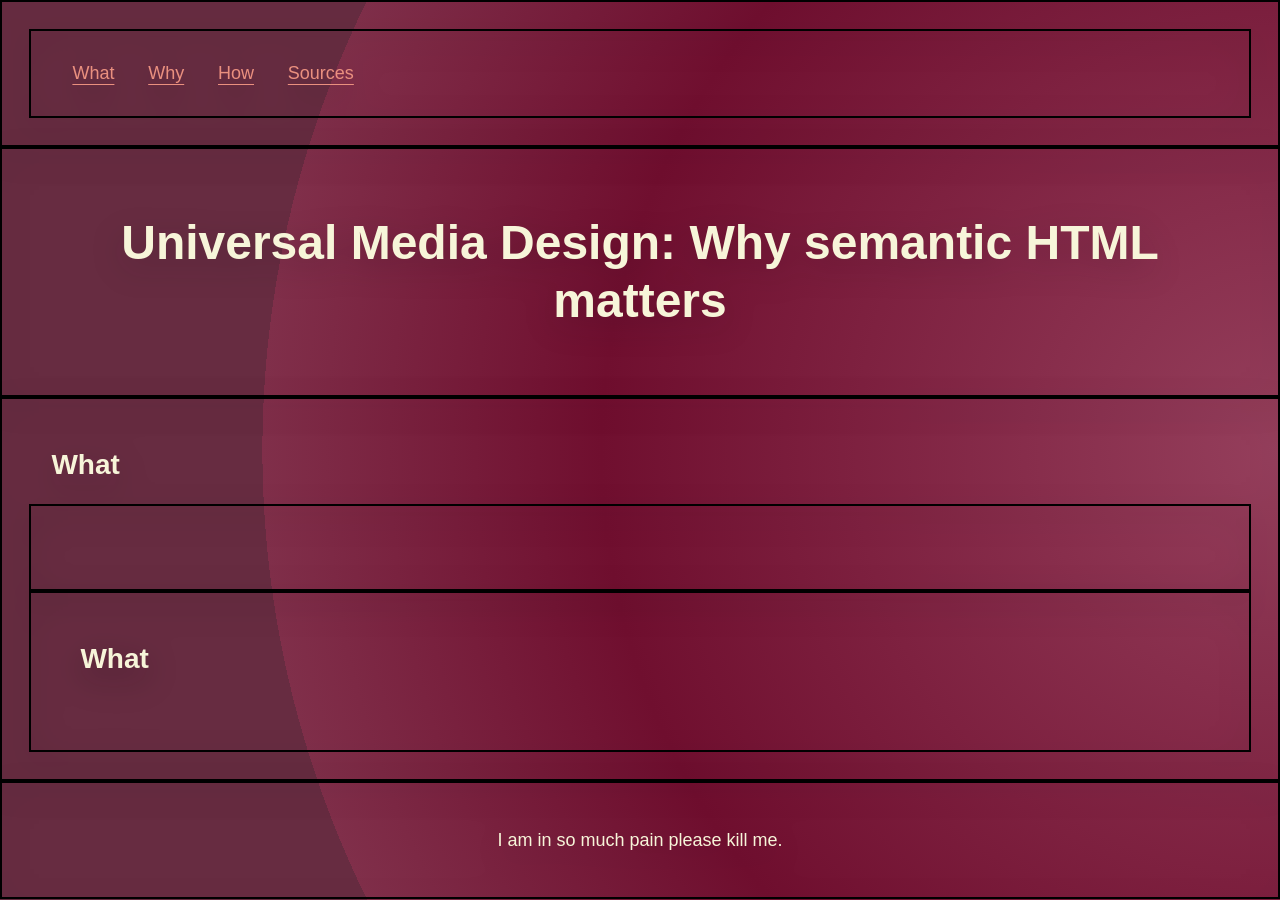
==== how-universal.html @ cd9b646c "universal design website base design" ====
<!doctype html>
<html lang="">

<head>
  <meta charset="utf-8">
  <meta name="viewport" content="width=device-width, initial-scale=1">
  <title></title>
  <link rel="stylesheet" href="css/style.css">
  <meta name="description" content="">

  <meta property="og:title" content="Universal Media Design: Why semantic HTML matters">
  <meta property="og:type" content="Article">
  <meta property="og:url" content="UniversalMediaDesignJPearce04/what">
  <meta property="og:image" content="">
  <meta property="og:image:alt" content="">

  <link rel="icon" href="/favicon.ico" sizes="any">
  <link rel="icon" href="/icon.svg" type="image/svg+xml">
  <link rel="apple-touch-icon" href="icon.png">

  <link rel="manifest" href="site.webmanifest">
  <meta name="theme-color" content="#fafafa">
</head>

<body>
  <section id="nav">
    <nav id="what-nav">
      <a href="#">What</a>
      <a href="./why-universal.html">Why</a>    
      <a href="./how-universal.html">How</a>    
      <a href="./sources.html">Sources</a>
    </nav>
  </section>

  <header id="header">
    <h1>Universal Media Design: Why semantic HTML matters</h1>
  </header>


  <section id="main">
    <h2>What</h2>
    <aside>
      <p></p>
    </aside>
    <main>
      <h2>What</h2>
      <p></p>
    </main>
      
  </section>

  <footer>
    <p> I am in so much pain please kill me.</p>
  </footer>

  <script src="js/app.js"></script>

</body>

</html>
---- css/style.css ----
/*! HTML5 Boilerplate v9.0.1 | MIT License | https://html5boilerplate.com/ */

/* main.css 3.0.0 | MIT License | https://github.com/h5bp/main.css#readme */
/*
 * What follows is the result of much research on cross-browser styling.
 * Credit left inline and big thanks to Nicolas Gallagher, Jonathan Neal,
 * Kroc Camen, and the H5BP dev community and team.
 */

*,
*:before,
*:after {
  box-sizing: border-box;
  padding: 0;
  margin: 0;
}

html {
  line-height: 0.8;
}

body {
  background: radial-gradient(
    circle at 100%,
    #953f5c,
    #700f2f 50%,
    #802f4a 75%,
    #672c41 75%
  );
  background-attachment: fixed;
  font-family: var(--font-body);
  color: var(--cream);
  font-size: 1.125rem;
  line-height: 1.7;
  padding: 0;
  margin: 0;
  text-align: left;
  overflow-y: scroll;
}

:root {
    --wine: #9E2E2F;
    --brown: #541D1D;
    --deep: #290707;
    --cream: #F7F5D9;
    --link: #EA907F;
    --pink: #ffa6c4;

    --font-body: 'Atkinson Hyperlegible', Tahoma, Arial, Helvetica, sans-serif;
    --font-head: 'Lato', 'Gill Sans', 'Gill Sans MT', Calibri, 'Trebuchet MS', sans-serif;
}

::-moz-selection {
  background: #b3d4fc;
  text-shadow: none;
}

::selection {
  background: #b3d4fc;
  text-shadow: none;
}

a:link {color: var(--link); text-decoration: underline; text-underline-position: under;}
a:visited {color: var(--link); text-decoration: underline;}
a:hover {color: var(--cream); text-decoration: underline; text-decoration-thickness: 3px;}

header,
nav,
main,
section,
aside,
footer {
  padding: 1.5em;
  border: 2px black solid;
  filter: drop-shadow(0 0.5em 1rem rgba(22, 0, 20, 0.2));
}

header,
footer {
  text-align: center;
}

p, a, h1, h2, h3 {margin: 0.2em; padding: 0.6em;}

h1, h2, h3 {
    font-family: var(--font-head);
    line-height: 1.2;
    color: var(--cream);
}

h1 {font-size: clamp(2rem, 5vw, 3rem); font-weight: 900;}
h2 {font-size: 1.75rem; font-weight: 700;}
h3 {font-size: 1.375rem; font-weight: 700; color: var(--pink);}

hr {
  display: block;
  height: 1px;
  border: 0;
  border-top: 1px solid #ccc;
  margin: 1em 0;
  padding: 0;
}

audio,
canvas,
iframe,
img,
svg,
video {
  vertical-align: middle;
}

/*
 * Remove default fieldset styles.
 */

fieldset {
  border: 0;
  margin: 0;
  padding: 0;
}

/*
 * Allow only vertical resizing of textareas.
 */

textarea {
  resize: vertical;
}

/* ==========================================================================
   Author's custom styles
   ========================================================================== */

/* ==========================================================================
   Helper classes
   ========================================================================== */

.skip-link {
    position: absolute;
    top: 0;
    left: 0;
    z-index: 100;
    padding: 0.75rem 1.25rem;
    background: var(--cream);
    color: var(--deep);
    font-weight: 700;
    text-decoration: underline;
    transform: translateY(-120%);
}

.skip-link:link,
.skip-link:visited {
    color: var(--deep);
}

.skip-link:focus {
    transform: translateY(0);
}

.hidden,
[hidden] {
  display: none !important;
}

.visually-hidden {
  border: 0;
  clip: rect(0, 0, 0, 0);
  height: 1px;
  margin: -1px;
  overflow: hidden;
  padding: 0;
  position: absolute;
  white-space: nowrap;
  width: 1px;
  /* 1 */
}

/*
 * Extends the .visually-hidden class to allow the element
 * to be focusable when navigated to via the keyboard:
 * https://www.drupal.org/node/897638
 */

.visually-hidden.focusable:active,
.visually-hidden.focusable:focus {
  clip: auto;
  height: auto;
  margin: 0;
  overflow: visible;
  position: static;
  white-space: inherit;
  width: auto;
}


.invisible {
  visibility: hidden;
}

/*
 * Clearfix: contain floats
 *
 * The use of `table` rather than `block` is only necessary if using
 * `::before` to contain the top-margins of child elements.
 */

.clearfix::before,
.clearfix::after {
  content: "";
  display: table;
}

.clearfix::after {
  clear: both;
}

@media only screen and (min-width: 35em) {
  /* Style adjustments for viewports that meet the condition */
}

@media (prefers-reduced-motion: no-preference) {
    html {
        scroll-behavior: smooth;
    }
}

@media print,
  (-webkit-min-device-pixel-ratio: 1.25),
  (min-resolution: 1.25dppx),
  (min-resolution: 120dpi) {
  /* Style adjustments for high resolution devices */
}

@media print {
  *,
  *::before,
  *::after {
    background: #fff !important;
    color: #000 !important;
    /* Black prints faster */
    box-shadow: none !important;
    text-shadow: none !important;
  }

  a,
  a:visited {
    text-decoration: underline;
  }

  a[href]::after {
    content: " (" attr(href) ")";
  }

  abbr[title]::after {
    content: " (" attr(title) ")";
  }

  /*
   * Don't show links that are fragment identifiers,
   * or use the `javascript:` pseudo protocol
   */
  a[href^="#"]::after,
  a[href^="javascript:"]::after {
    content: "";
  }

  pre {
    white-space: pre-wrap !important;
  }

  pre,
  blockquote {
    border: 1px solid #999;
    page-break-inside: avoid;
  }

  tr,
  img {
    page-break-inside: avoid;
  }

  p,
  h2,
  h3 {
    orphans: 3;
    widows: 3;
  }

  h2,
  h3 {
    page-break-after: avoid;
  }
}
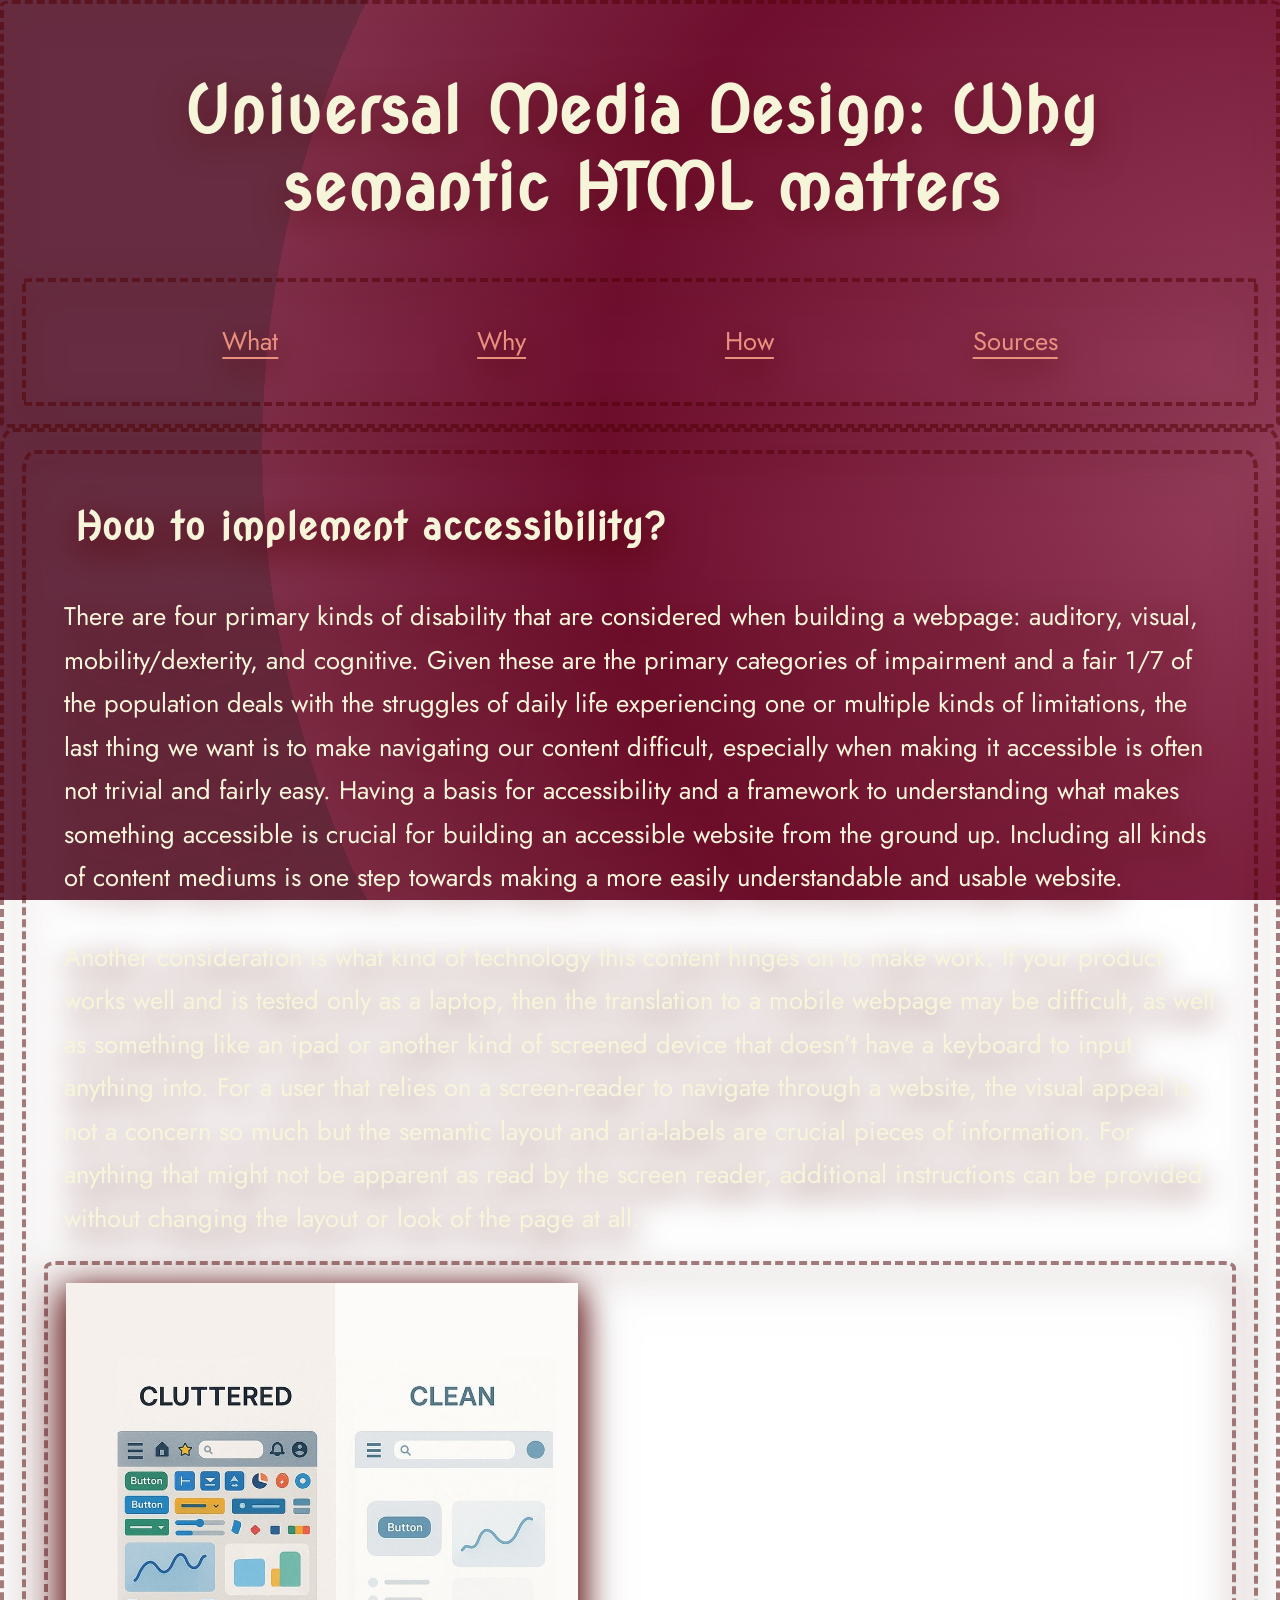
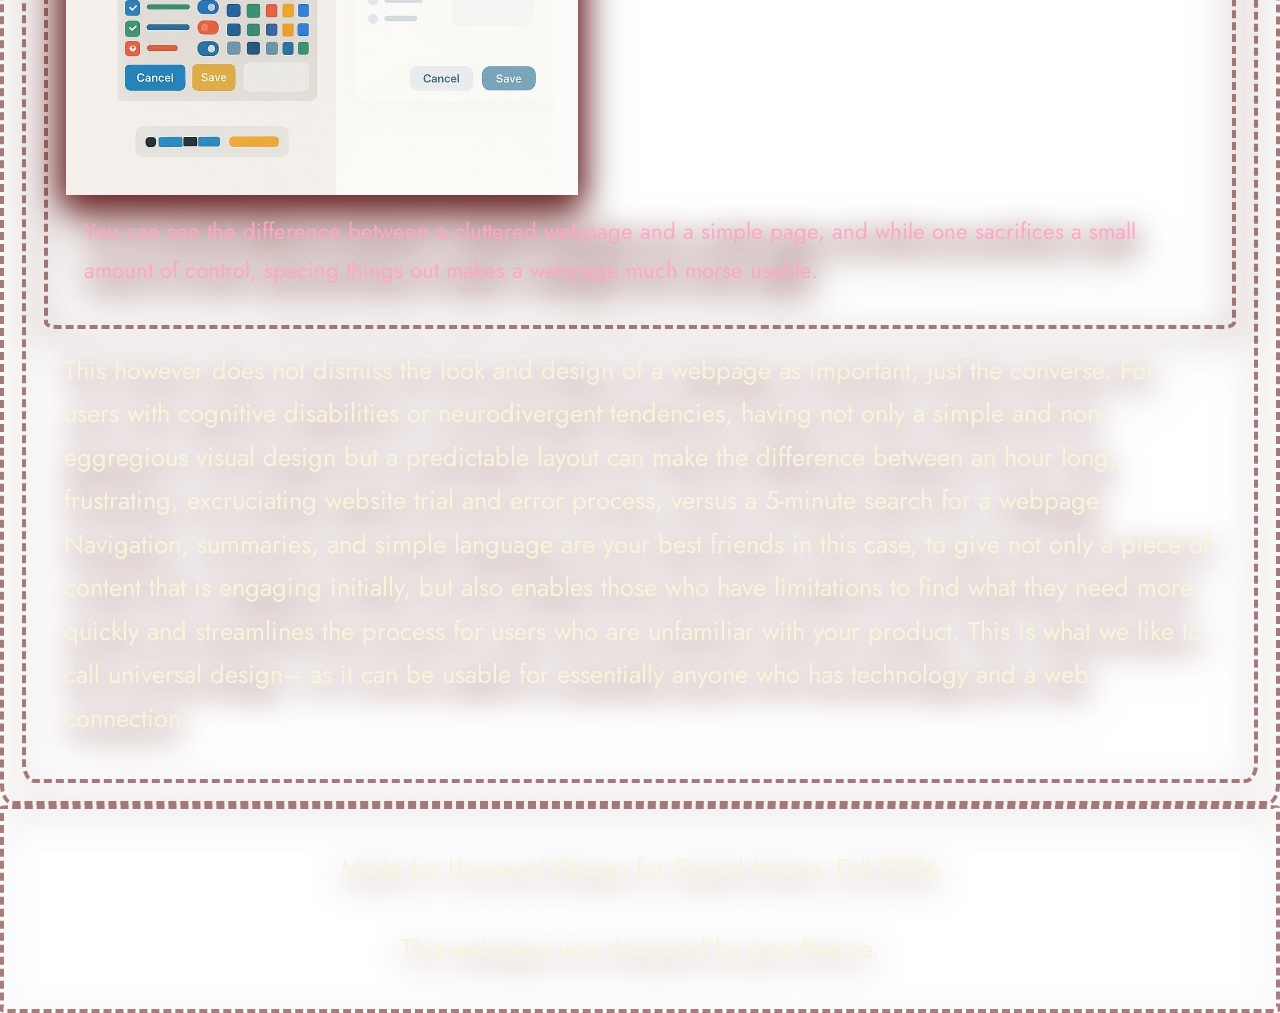
==== commit 153937ee: "website update first draft basically idk leave me alone" ====
--- a/how-universal.html
+++ b/how-universal.html
@@ -10,7 +10,7 @@
 
   <meta property="og:title" content="Universal Media Design: Why semantic HTML matters">
   <meta property="og:type" content="Article">
-  <meta property="og:url" content="UniversalMediaDesignJPearce04/what">
+  <meta property="og:url" content="UniversalMediaDesignJPearce04/how">
   <meta property="og:image" content="">
   <meta property="og:image:alt" content="">
 
@@ -23,34 +23,34 @@
 </head>
 
 <body>
-  <section id="nav">
+  <header id="header">
+    <h1>Universal Media Design: Why semantic HTML matters</h1>
     <nav id="what-nav">
-      <a href="#">What</a>
+      <a href="./index.html">What</a>
       <a href="./why-universal.html">Why</a>    
       <a href="./how-universal.html">How</a>    
       <a href="./sources.html">Sources</a>
     </nav>
-  </section>
-
-  <header id="header">
-    <h1>Universal Media Design: Why semantic HTML matters</h1>
   </header>
 
 
   <section id="main">
-    <h2>What</h2>
-    <aside>
-      <p></p>
-    </aside>
     <main>
-      <h2>What</h2>
-      <p></p>
+      <h2>How to implement accessibility?</h2>
+      <p>There are four primary kinds of disability that are considered when building a webpage: auditory, visual, mobility/dexterity, and cognitive. Given these are the primary categories of impairment and a fair 1/7 of the population deals with the struggles of daily life experiencing one or multiple kinds of limitations, the last thing we want is to make navigating our content difficult, especially when making it accessible is often not trivial and fairly easy. Having a basis for accessibility and a framework to understanding what makes something accessible is crucial for building an accessible website from the ground up. Including all kinds of content mediums is one step towards making a more easily understandable and usable website.<br></p>
+      <p>Another consideration is what kind of technology this content hinges on to make work. If your product works well and is tested only as a laptop, then the translation to a mobile webpage may be difficult, as well as something like an ipad or another kind of screened device that doesn’t have a keyboard to input anything into. For a user that relies on a screen-reader to navigate through a website, the visual appeal is not a concern so much but the semantic layout and aria-labels are crucial pieces of information. For anything that might not be apparent as read by the screen reader, additional instructions can be provided without changing the layout or look of the page at all.<br></p>
+      <aside>
+        <img src="img\UI-layout-comparison-between-cluttered-and-simple-design.jpg" aria-label="the image on the left shows a webpage with various buttons, graphs, sliders, and text to the point of clutter, the right webpage shows the same webpage but non-cluttered.">
+        <p class="caption">You can see the difference between a cluttered webpage and a simple page, and while one sacrifices a small amount of control, spacing things out makes a webpage much morse usable.</p>
+      </aside>
+      <p>	This however does not dismiss the look and design of a webpage as important; just the converse. For users with cognitive disabilities or neurodivergent tendencies, having not only a simple and non-eggregious visual design but a predictable layout can make the difference between an hour long, frustrating, excruciating website trial and error process, versus a 5-minute search for a webpage. Navigation, summaries, and simple language are your best friends in this case, to give not only a piece of content that is engaging initially, but also enables those who have limitations to find what they need more quickly and streamlines the process for users who are unfamiliar with your product. This is what we like to call universal design– as it can be usable for essentially anyone who has technology and a web connection.<br></p>
     </main>
       
   </section>
 
   <footer>
-    <p> I am in so much pain please kill me.</p>
+    <p>Made for Universal Design for Digital Media, Fall 2026</p>
+    <p>This webpage was designed by Jane Pearce.</p>
   </footer>
 
   <script src="js/app.js"></script>
--- a/css/style.css
+++ b/css/style.css
@@ -6,6 +6,8 @@
  * Credit left inline and big thanks to Nicolas Gallagher, Jonathan Neal,
  * Kroc Camen, and the H5BP dev community and team.
  */
+
+@import url('https://fonts.googleapis.com/css2?family=DM+Serif+Display:ital@0;1&family=JetBrains+Mono:ital,wght@0,100..800;1,100..800&family=Jost:ital,wght@0,100..900;1,100..900&family=Nova+Oval&display=swap');
 
 *,
 *:before,
@@ -70,9 +72,19 @@
 section,
 aside,
 footer {
-  padding: 1.5em;
-  border: 2px black solid;
+  display: inline-flexbox;
+  padding: 0.5em;
+  border: 2px rgba(82, 0, 3, 0.8) dashed;
+  border-radius: 1%;
   filter: drop-shadow(0 0.5em 1rem rgba(22, 0, 20, 0.2));
+  flex-basis: content;
+}
+
+nav, section {
+  display: flex;
+  flex-shrink: 0.5rem;
+  justify-content: space-evenly;
+
 }
 
 header,
@@ -80,16 +92,27 @@
   text-align: center;
 }
 
-p, a, h1, h2, h3 {margin: 0.2em; padding: 0.6em;}
+p, a, h1, h2, h3 {
+  margin: 0.2em; 
+  padding: 0.6em; 
+  font-family: "Jost", sans-serif; 
+  font-optical-sizing: auto;
+  font-weight: 400;
+  font-style: normal;
+}
 
 h1, h2, h3 {
-    font-family: var(--font-head);
+    font-family: "Nova Oval", system-ui;
+    font-weight: 900;
+    font-style: normal;
     line-height: 1.2;
+    outline: #000;
+    outline-width: 0.5em;
     color: var(--cream);
 }
 
-h1 {font-size: clamp(2rem, 5vw, 3rem); font-weight: 900;}
-h2 {font-size: 1.75rem; font-weight: 700;}
+h1 {font-size: clamp(1.8rem, 4.6vw, 2rem); font-weight: 900;}
+h2 {font-size: 1.5rem; font-weight: 700;}
 h3 {font-size: 1.375rem; font-weight: 700; color: var(--pink);}
 
 hr {
@@ -108,8 +131,14 @@
 svg,
 video {
   vertical-align: middle;
-}
-
+  width: 75vw;
+  height: auto;
+}
+
+aside {
+  align-content: center;
+  justify-content: center;
+}
 /*
  * Remove default fieldset styles.
  */
@@ -128,10 +157,29 @@
   resize: vertical;
 }
 
+ul {
+  margin: 1.5em;
+  list-style-type: none;
+}
+
+li{
+  line-height: 2em;
+  font-size: 1.2rem;
+}
 /* ==========================================================================
    Author's custom styles
    ========================================================================== */
 
+#main {
+  display: inline-flex;
+  justify-content: space-between;
+  flex-direction: column;
+}
+
+.caption {
+  font-size: 0.8rem;
+  color: var(--pink);
+}
 /* ==========================================================================
    Helper classes
    ========================================================================== */
@@ -216,7 +264,58 @@
 }
 
 @media only screen and (min-width: 35em) {
-  /* Style adjustments for viewports that meet the condition */
+  header,
+  nav,
+  main,
+  section,
+  aside,
+  footer {
+    display: inline-flexbox;
+    padding: 1em;
+    border: 4px rgba(82, 0, 3, 0.5) dashed;
+    border-radius: 1%;
+    filter: drop-shadow(0 0.5em 1rem rgba(82, 0, 3, 0.5));
+    flex-basis: content;
+  }
+
+  audio,
+  canvas,
+  iframe,
+  img,
+  svg,
+  video {
+    vertical-align: middle;
+    width: 40vw;
+    height: auto;
+  }
+
+  p, a {
+    margin: 0.2em; 
+    padding: 0.6em; 
+    font-family: "Jost", sans-serif; 
+    font-optical-sizing: auto;
+    font-weight: 400;
+    font-style: normal;
+    font-size: 1.6rem;
+  }
+  h1, h2, h3 {
+    font-family: "Nova Oval", system-ui;
+    font-weight: 900;
+    font-style: normal;
+    line-height: 1.2;
+    outline: #000;
+    outline-width: 0.5em;
+    color: var(--cream);
+  }
+
+  h1 {font-size: clamp(3rem, 6vw, 4rem); font-weight: 900;}
+  h2 {font-size: 2.4rem; font-weight: 700;}
+  h3 {font-size: 1.8rem; font-weight: 700; color: var(--pink);}
+
+  .caption {
+    font-size: 1.4rem;
+  }
+
 }
 
 @media (prefers-reduced-motion: no-preference) {
@@ -229,7 +328,7 @@
   (-webkit-min-device-pixel-ratio: 1.25),
   (min-resolution: 1.25dppx),
   (min-resolution: 120dpi) {
-  /* Style adjustments for high resolution devices */
+
 }
 
 @media print {
